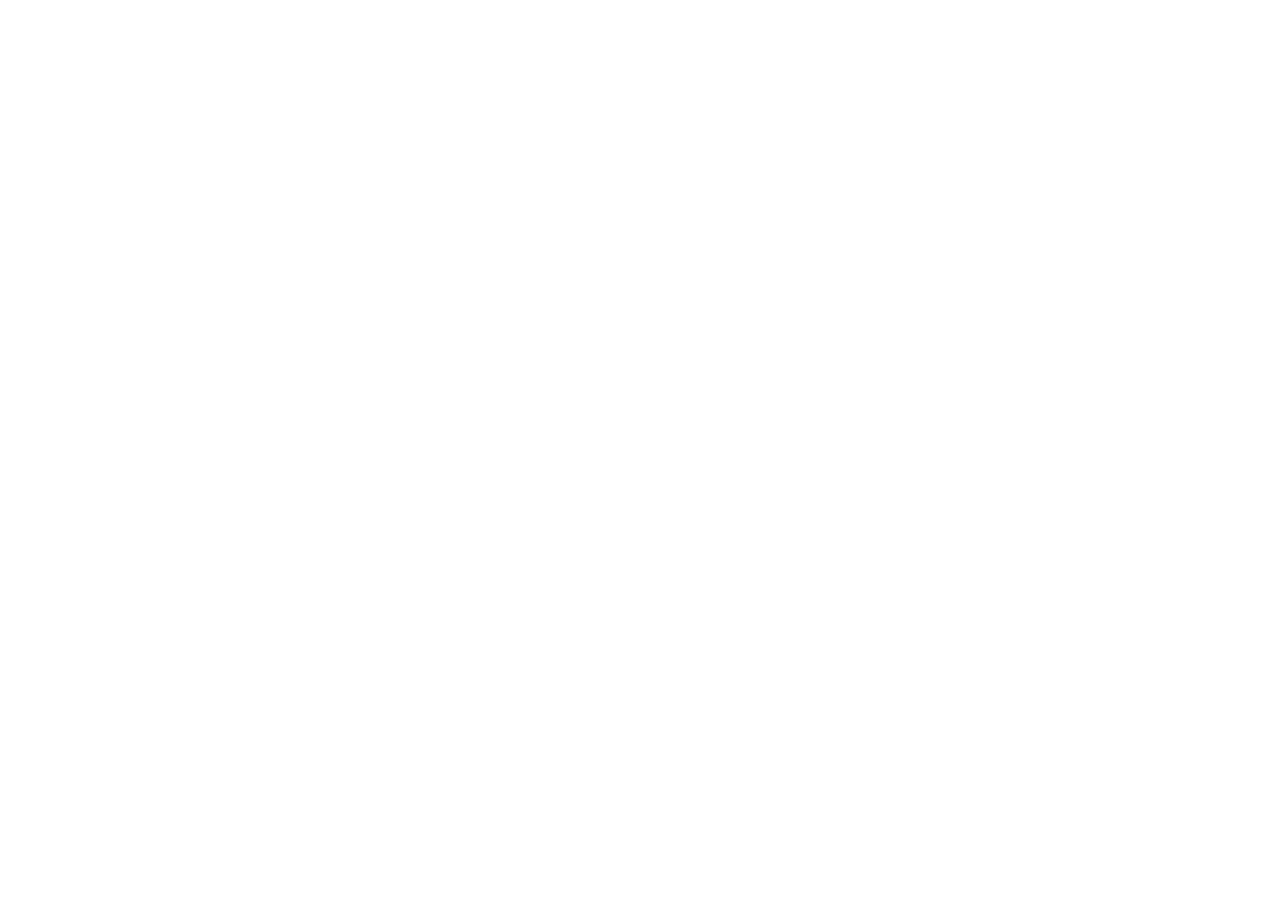
==== index.html @ 535a33b0 "Initial commit (home page)" ====
<!DOCTYPE html>
<html lang="en">

<head>
  <meta charset="UTF-8">
  <meta name="viewport" content="width=device-width, initial-scale=1.0">
  <meta http-equiv="X-UA-Compatible" content="ie=edge">
  <title>FinVentures</title>
  <link rel="stylesheet" href="./style.css">
  <link rel="icon" href="./favicon.ico" type="image/x-icon">
  <link rel="preconnect" href="https://fonts.googleapis.com">
  <link rel="preconnect" href="https://fonts.gstatic.com" crossorigin>

  <script src="https://code.jquery.com/jquery-3.7.1.min.js"
    integrity="sha256-/JqT3SQfawRcv/BIHPThkBvs0OEvtFFmqPF/lYI/Cxo=" crossorigin="anonymous"></script>

</head>

<body>

  <main>

  </main>

</body>

</html>
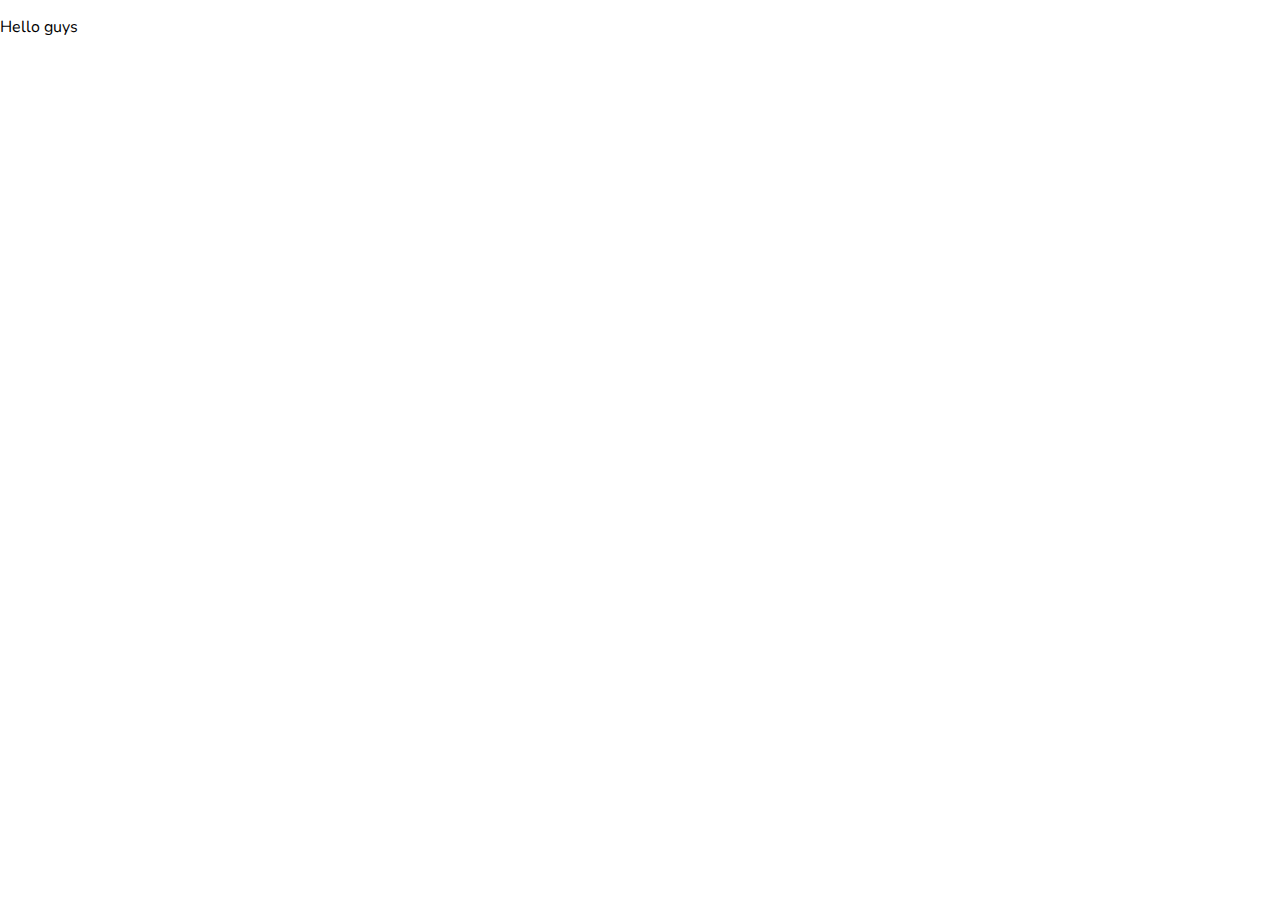
==== commit ba781a4c: "Add some global files" ====
--- a/index.html
+++ b/index.html
@@ -10,6 +10,8 @@
   <link rel="icon" href="./favicon.ico" type="image/x-icon">
   <link rel="preconnect" href="https://fonts.googleapis.com">
   <link rel="preconnect" href="https://fonts.gstatic.com" crossorigin>
+<link href="https://fonts.googleapis.com/css2?family=Nunito:ital,wght@0,200..1000;1,200..1000&display=swap"
+  rel="stylesheet">
 
   <script src="https://code.jquery.com/jquery-3.7.1.min.js"
     integrity="sha256-/JqT3SQfawRcv/BIHPThkBvs0OEvtFFmqPF/lYI/Cxo=" crossorigin="anonymous"></script>
@@ -19,7 +21,7 @@
 <body>
 
   <main>
-
+    <p>Hello guys</p>
   </main>
 
 </body>
--- a/style.css
+++ b/style.css
@@ -0,0 +1,5 @@
+html, body {
+  padding:0;
+  margin:0;
+  font-family: 'Nunito', sans-serif;
+}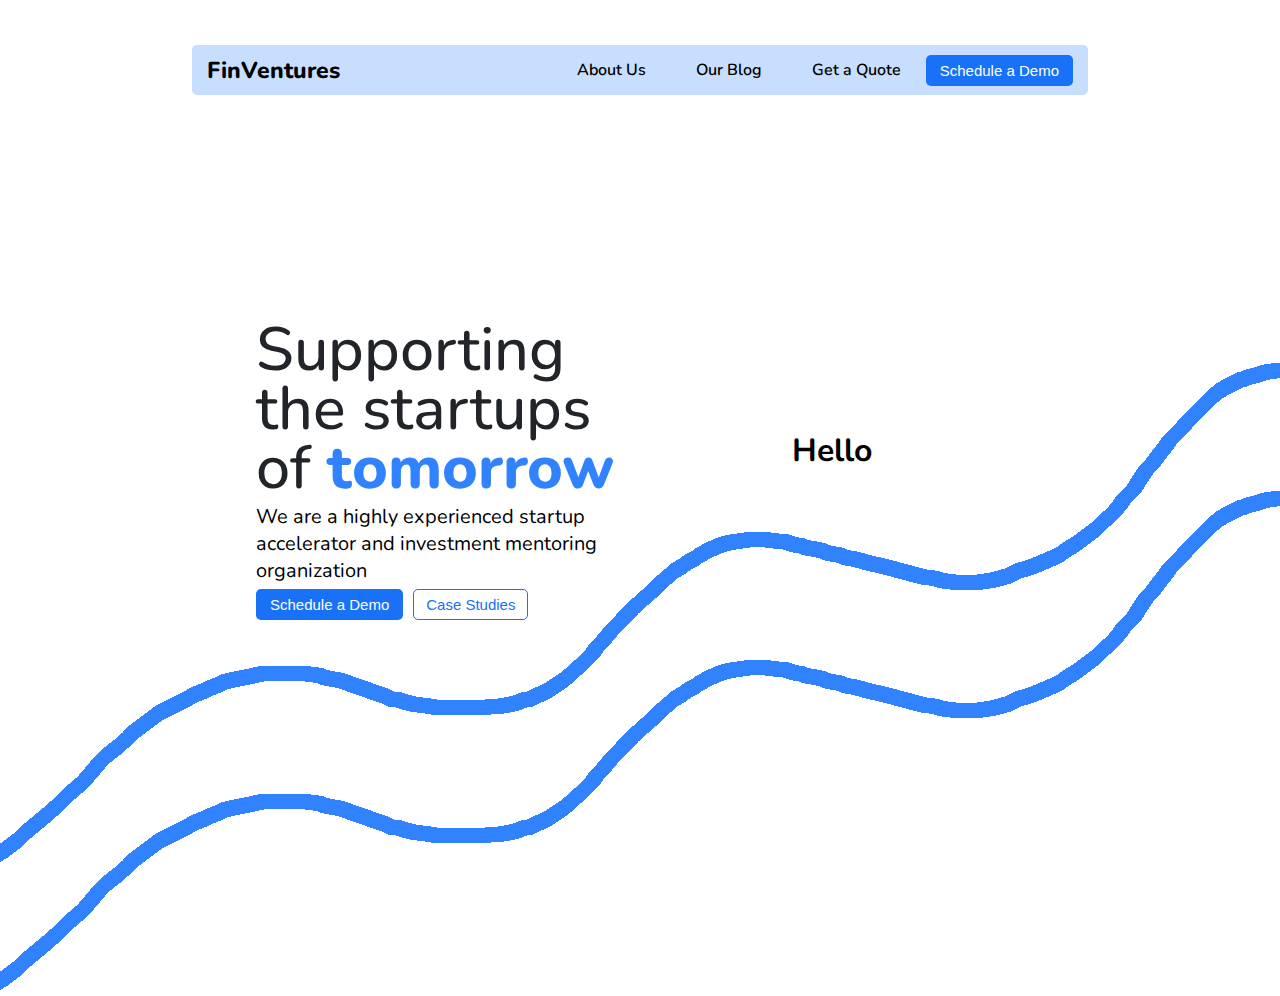
==== commit a4ab5f67: "Add base design for home page with navbar - subject to change" ====
--- a/index.html
+++ b/index.html
@@ -10,8 +10,8 @@
   <link rel="icon" href="./favicon.ico" type="image/x-icon">
   <link rel="preconnect" href="https://fonts.googleapis.com">
   <link rel="preconnect" href="https://fonts.gstatic.com" crossorigin>
-<link href="https://fonts.googleapis.com/css2?family=Nunito:ital,wght@0,200..1000;1,200..1000&display=swap"
-  rel="stylesheet">
+  <link href="https://fonts.googleapis.com/css2?family=Nunito:ital,wght@0,200..1000;1,200..1000&display=swap"
+    rel="stylesheet">
 
   <script src="https://code.jquery.com/jquery-3.7.1.min.js"
     integrity="sha256-/JqT3SQfawRcv/BIHPThkBvs0OEvtFFmqPF/lYI/Cxo=" crossorigin="anonymous"></script>
@@ -19,9 +19,39 @@
 </head>
 
 <body>
+  <div id="bglayer">
+    <img src="./assets/finventureshead.png" style="margin-top:30vh">
+  </div>
+  <div id="navbar">
+    <h1>FinVentures</h1>
+    <div id="navlinks">
+      <p>About Us</p>
+      <p>Our Blog</p>
+      <p>Get a Quote</p>
+      <button class="primary" style="font-size: 15px;margin-left:0px;">
+        Schedule a Demo
+      </button>
+    </div>
+  </div>
+  <main>
+    <div class="container homem">
+      <div class="container hometl">
+        <h1>Supporting the startups of <span style="color:#3082ff;font-weight:800">tomorrow</span></h1>
+        <p>We are a highly experienced startup accelerator and investment mentoring organization</p>
+        <div class="container" style="justify-content: flex-start;width:100%;" id="mainheadbrow">
+          <button class="primary" style="font-size: 15px;margin-left:0px;">
+            Schedule a Demo
+          </button>
+          <button class="secondary" style="font-size: 15px;margin-left:0px;">
+            Case Studies
+          </button>
+        </div>
+      </div>
+      <div class="container hometr">
+        <h1>Hello</h1>
+      </div>
+    </div>
 
-  <main>
-    <p>Hello guys</p>
   </main>
 
 </body>
--- a/style.css
+++ b/style.css
@@ -1,5 +1,124 @@
-html, body {
-  padding:0;
-  margin:0;
+html,
+body {
+  padding: 0;
+  margin: 0;
   font-family: 'Nunito', sans-serif;
+  overflow: auto;
+}
+
+main {
+  width: 100%;
+  height: 200vh;
+  display: unset
+}
+
+.hometl {
+  width: 30%;
+  flex-direction: column;
+
+}
+
+#mainheadbrow button {
+  margin-left: 10px;
+  margin-right: 10px;
+}
+
+.hometl h1 {
+  font-size: 61px;
+  color: #212529;
+  text-wrap: pretty;
+  line-height: 59px;
+  font-weight: 500;
+  margin-bottom: 5px;
+}
+
+.primary {
+  background-color: #1871f7;
+  padding: 7px 14px;
+  color: white;
+  font-weight: 500;
+  outline: none;
+  border: none;
+  border-radius: 5px;
+}
+
+.secondary {
+  background-color: white;
+  padding: 6px 12px;
+  color: #1871f7;
+  font-weight: 500;
+  outline: none;
+  border: solid 1.5px #1871f7;
+  border-radius: 5px;
+}
+
+.hometl p {
+  font-size: 20px;
+  margin-top: 0;
+  margin-bottom: 5px;
+}
+
+.homem {
+  height: 100vh;
+  width: 100%;
+}
+
+.hometr {
+  width: 30%;
+}
+
+.container {
+  display: flex;
+  align-items: center;
+  justify-content: center;
+}
+
+#bglayer {
+  position: absolute;
+  top: 0;
+  left: 0;
+  width: 100%;
+  margin: 0;
+  padding: 0;
+}
+
+#bglayer img {
+  width: 100%;
+  object-fit: cover;
+}
+
+#navbar {
+  position: fixed;
+  top: 0;
+  left: 50%;
+  transform: translateX(-50%);
+  margin-top: 5vh;
+  height: 50px;
+  display: flex;
+  align-items: center;
+  flex-direction: row;
+  width: 70%;
+  background-color: #c8deff;
+  border-radius: 5px;
+}
+#navlinks {
+  margin-left:auto;
+  margin-right:15px;
+  display: flex;
+  align-items: center;
+  flex-direction: row;
+
+}
+#navlinks p {
+  margin-left:25px;
+  margin-right:25px;
+  font-weight:600;
+}
+#navbar h1 {
+  margin-top:0;
+  color:black;
+  font-size: 23px;
+  font-weight: 800;
+  margin-left:15px;
+  margin-bottom:0;
 }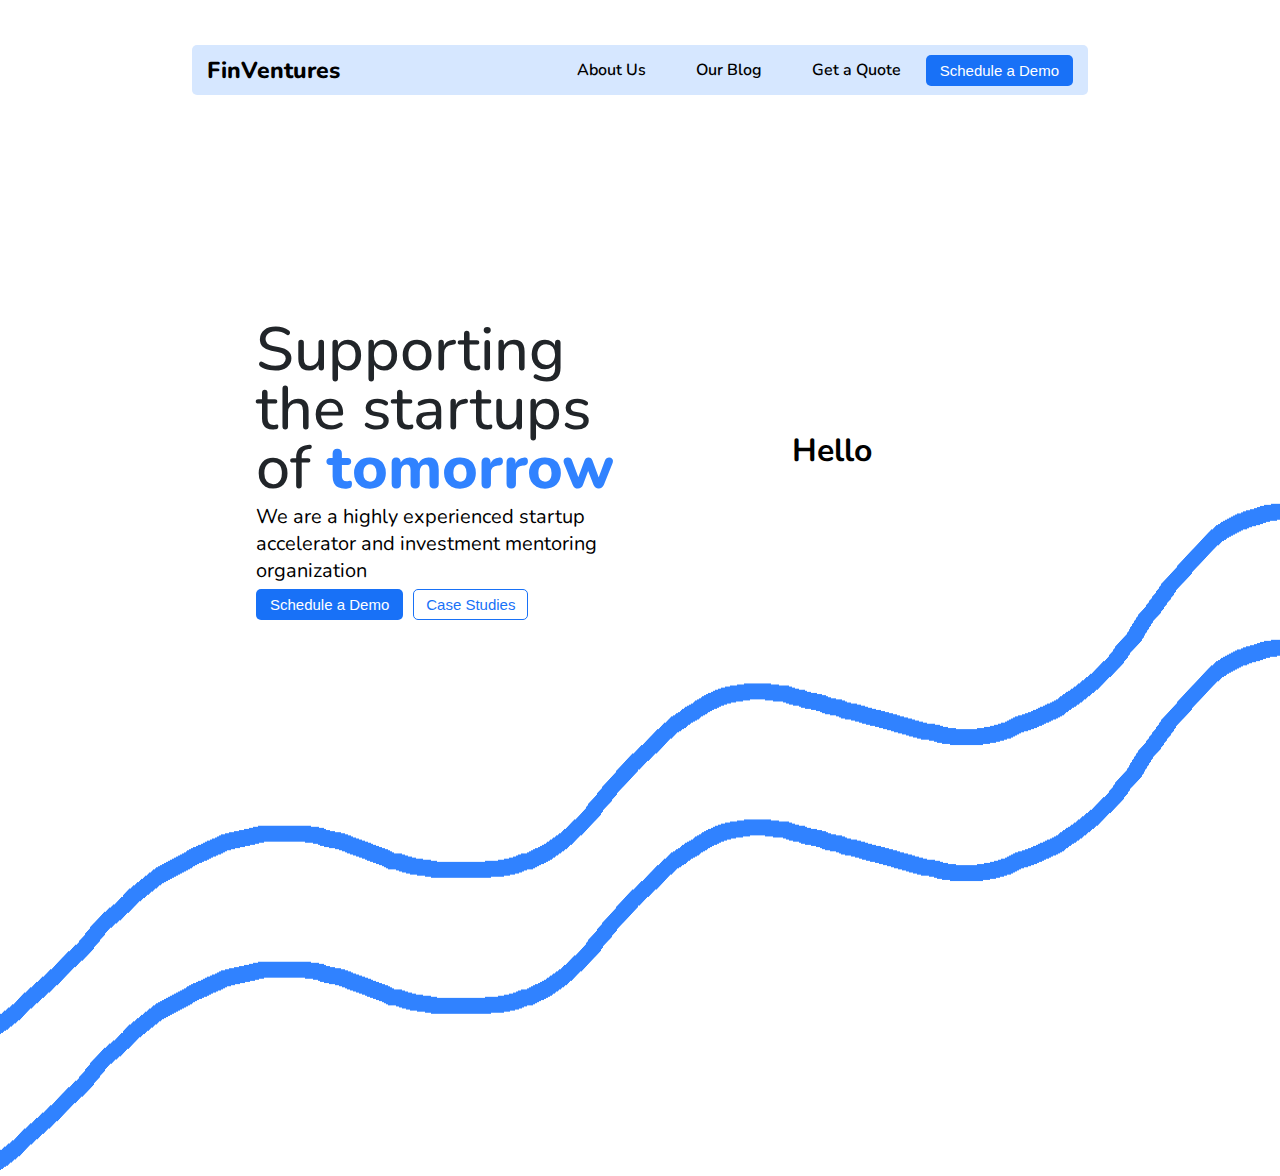
==== commit 7da1de5e: "Slightly shift image (it's a bit big)" ====
--- a/index.html
+++ b/index.html
@@ -20,7 +20,7 @@
 
 <body>
   <div id="bglayer">
-    <img src="./assets/finventureshead.png" style="margin-top:30vh">
+    <img src="./assets/finventureshead.png" style="margin-top:45vh;height:85vh;object-fit:fill">
   </div>
   <div id="navbar">
     <h1>FinVentures</h1>
@@ -56,4 +56,4 @@
 
 </body>
 
-</html>+</html>
--- a/style.css
+++ b/style.css
@@ -7,9 +7,11 @@
 }
 
 main {
+  position:relative;
   width: 100%;
   height: 200vh;
-  display: unset
+  display: unset;
+  z-index:523;
 }
 
 .hometl {
@@ -40,6 +42,10 @@
   outline: none;
   border: none;
   border-radius: 5px;
+  transition-duration: 0.15s
+}
+.primary:hover {
+  background-color:#5297ff;
 }
 
 .secondary {
@@ -50,6 +56,10 @@
   outline: none;
   border: solid 1.5px #1871f7;
   border-radius: 5px;
+  transition-duration:0.15s;
+}
+.secondary:hover {
+  background-color:#e8f1ff;
 }
 
 .hometl p {
@@ -80,15 +90,19 @@
   width: 100%;
   margin: 0;
   padding: 0;
+  z-index:1;
 }
 
 #bglayer img {
   width: 100%;
   object-fit: cover;
+  z-index:4;
+  pointer-events: none;
+
 }
 
 #navbar {
-  position: fixed;
+  position: absolute;
   top: 0;
   left: 50%;
   transform: translateX(-50%);
@@ -98,8 +112,9 @@
   align-items: center;
   flex-direction: row;
   width: 70%;
-  background-color: #c8deff;
+  background-color: #d6e7ff;
   border-radius: 5px;
+  z-index:828;
 }
 #navlinks {
   margin-left:auto;
@@ -121,4 +136,4 @@
   font-weight: 800;
   margin-left:15px;
   margin-bottom:0;
-}+}
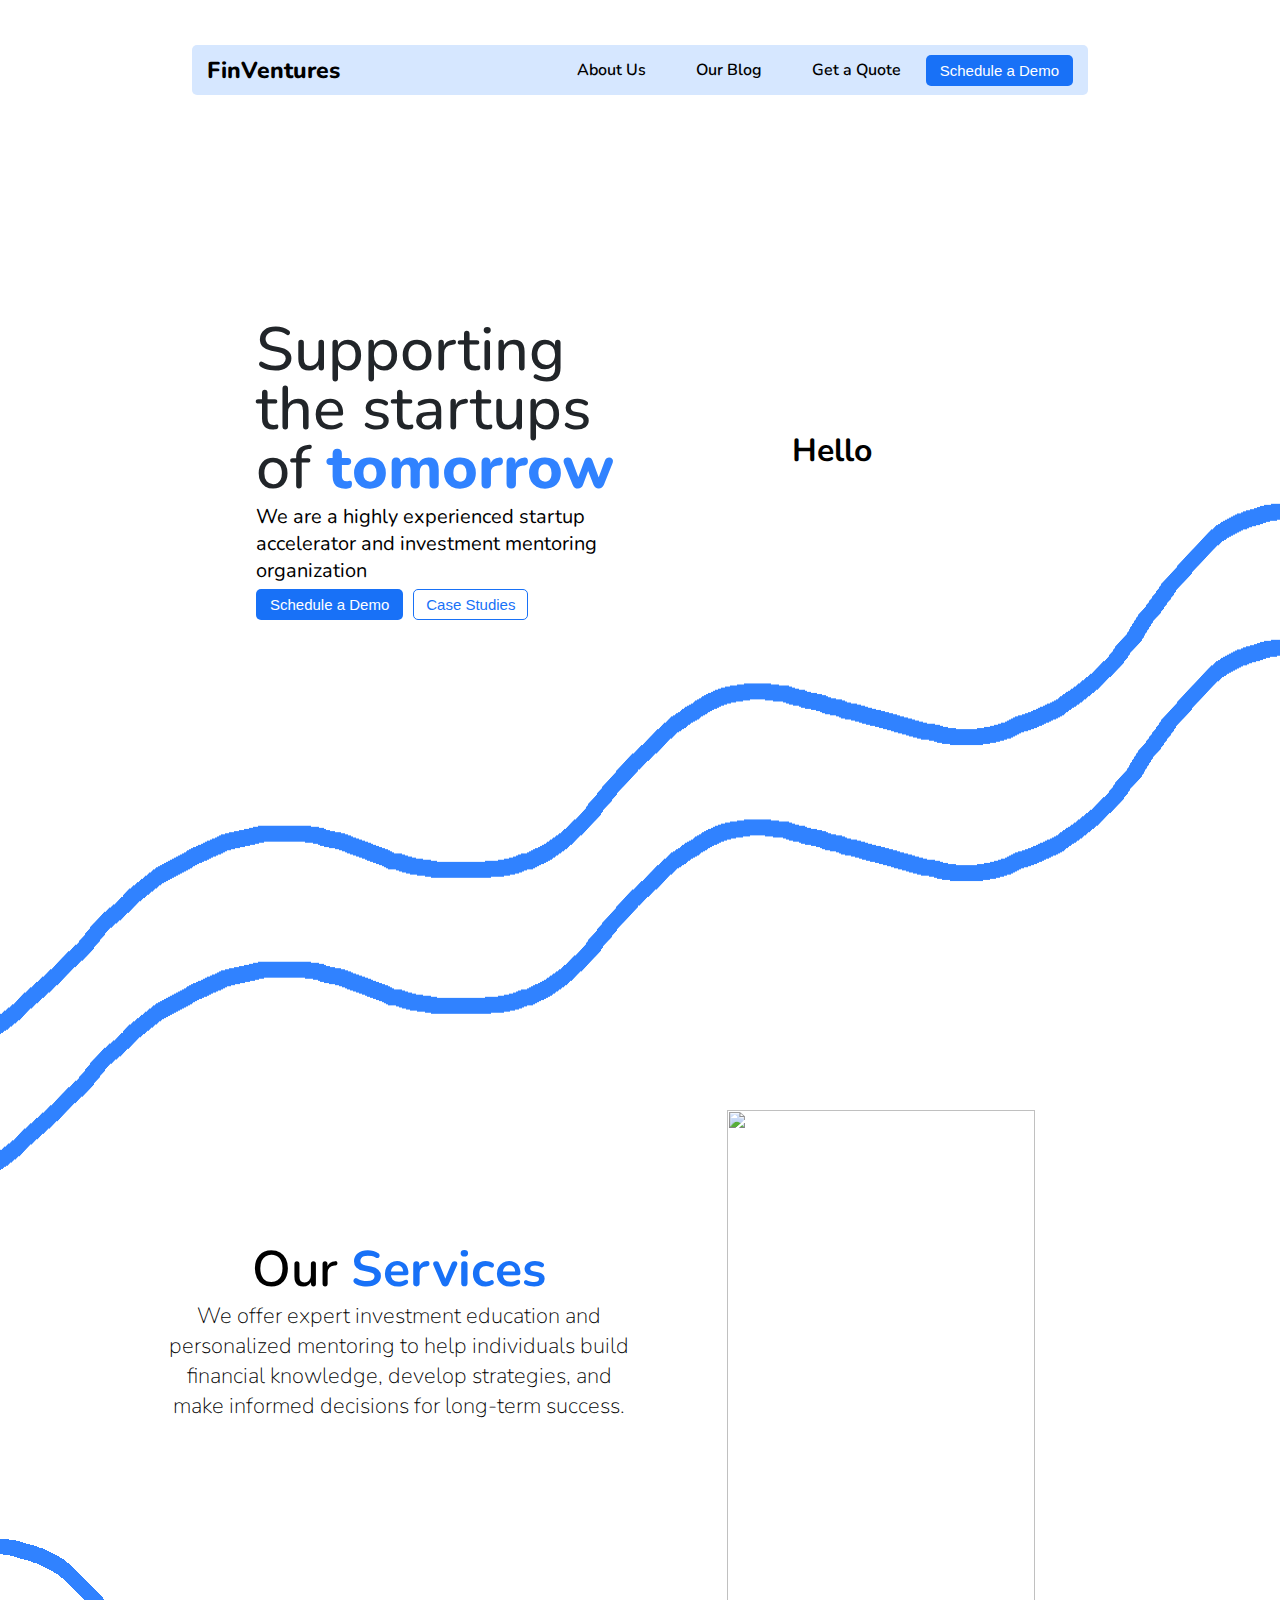
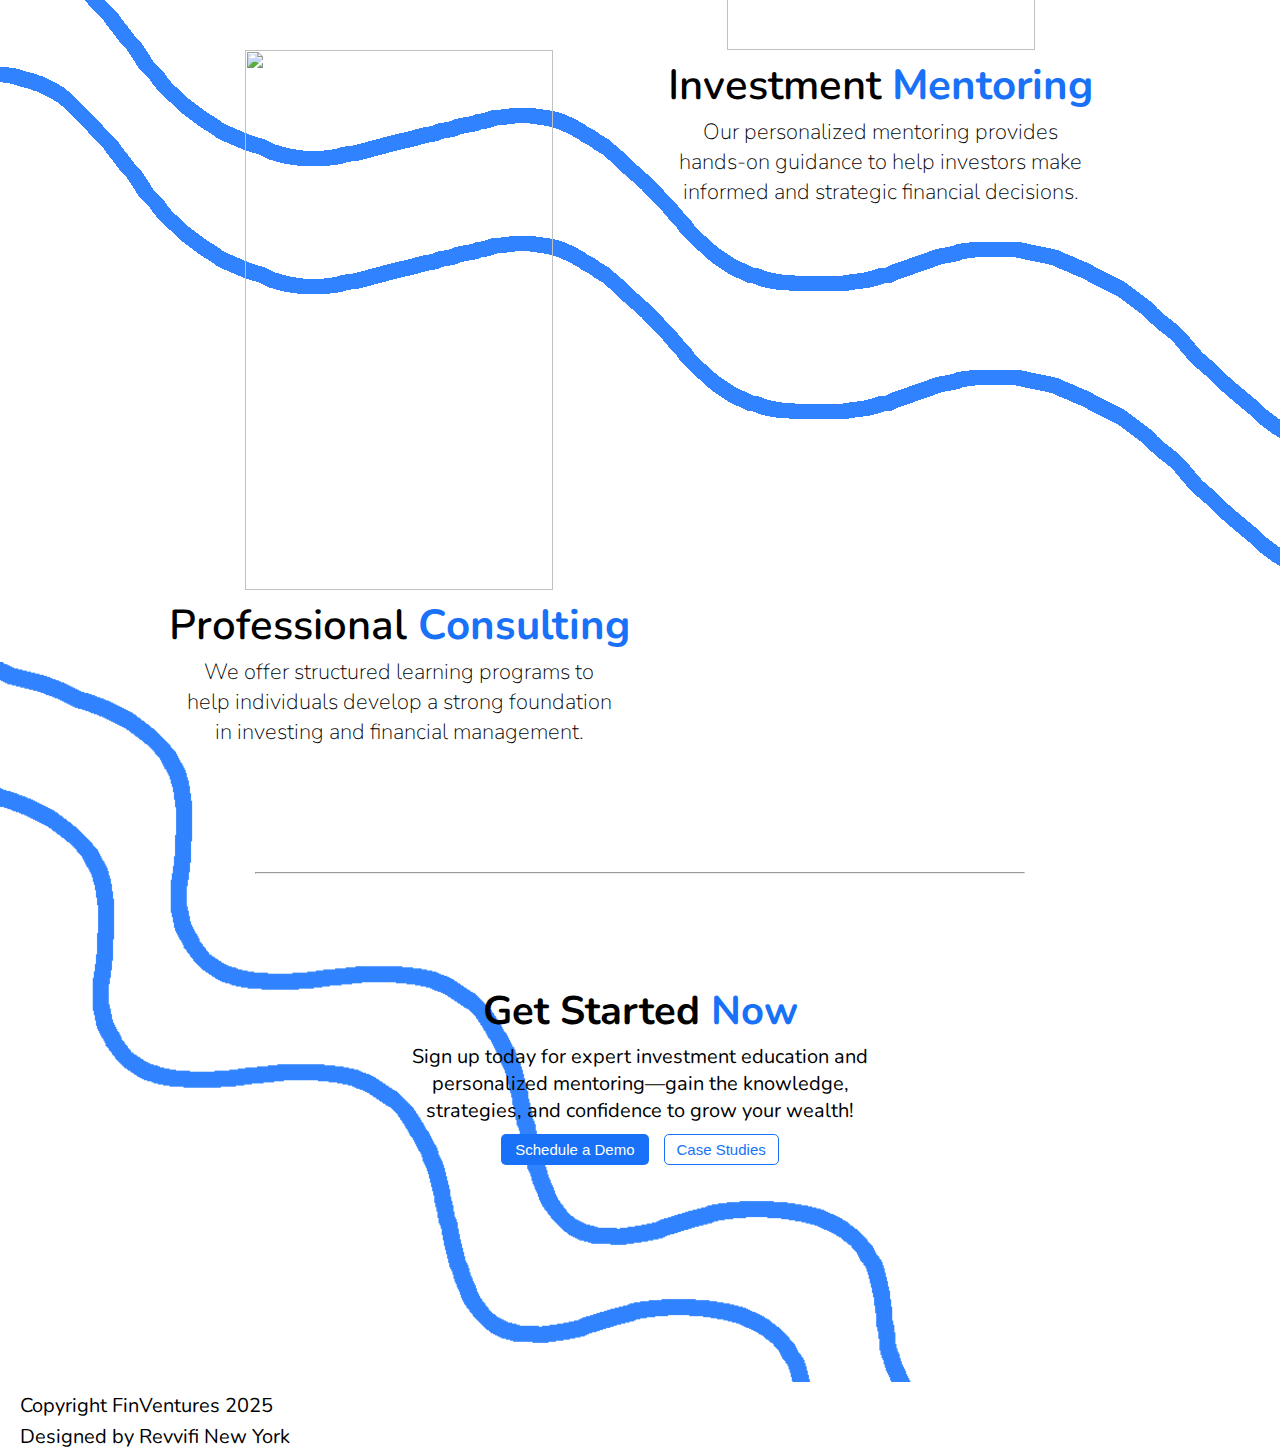
==== commit 4f829d37: "Finish home page? Subject to a LOT of changes" ====
--- a/index.html
+++ b/index.html
@@ -21,6 +21,9 @@
 <body>
   <div id="bglayer">
     <img src="./assets/finventureshead.png" style="margin-top:45vh;height:85vh;object-fit:fill">
+    <img src="./assets/finventureshead.png" id="fl" style="margin-top:30vh;object-fit:fill">
+    <img src="./assets/home3.png" style="margin-top:10vh;height:80vh;object-fit:fill">
+
   </div>
   <div id="navbar">
     <h1>FinVentures</h1>
@@ -51,9 +54,58 @@
         <h1>Hello</h1>
       </div>
     </div>
+    <div class="container homeinfoc">
+      <div class="container homeinfo">
+        <div class="container inforow">
+          <div class="infol">
+
+            <div id="servicesabout">
+              <h1>Our <span>Services</span></h1>
+              <p>We offer expert investment education and personalized mentoring to help individuals build financial
+                knowledge, develop
+                strategies, and make informed decisions for long-term success.</p>
+
+            </div>
+            <img
+              src="https://media.istockphoto.com/id/1445807259/photo/business-people-doing-calculations-analyze-the-work-at-the-meeting.jpg?s=612x612&w=0&k=20&c=I1iGLJ15sDfGI13KpPV_Vmpyu9fRYcfdY7187E2gRhc=" />
+            <h1>Professional <span>Consulting</span></h1>
+            <p>We offer structured learning programs to help individuals develop a strong foundation in investing and
+              financial
+              management.</p>
+          </div>
+          <div class="infol">
+            <img
+              src="https://elomentorat.com/wp-content/uploads/2021/05/christina-wocintechchat-com-LQ1t-8Ms5PY-unsplash-scaled.jpg" />
+            <h1>Investment <span>Mentoring</span></h1>
+            <p>Our personalized mentoring provides hands-on guidance to help investors make informed and strategic
+              financial
+              decisions.</p>
+          </div>
+        </div>
+      </div>
+    </div>
+    <hr style="width:60%;">
+    <div class="container homebot">
+      <h1>Get Started <span>Now</span></h1>
+      <p>Sign up today for expert investment education and personalized mentoring—gain the knowledge, strategies, and confidence
+      to grow your wealth!</p>
+      <div class="container" style="width:100%;">
+        <button class="primary" style="font-size: 15px;margin-left:0px;">
+          Schedule a Demo
+        </button>
+        <button class="secondary" style="font-size: 15px;margin-left:15px;">
+          Case Studies
+        </button>
+      </div>
+    </div>
+    <div class="footer">
+      <p>Copyright FinVentures 2025</p>
+      <p>Designed by Revvifi New York</p>
+
+    </div>
 
   </main>
 
 </body>
 
-</html>
+</html>--- a/style.css
+++ b/style.css
@@ -7,11 +7,11 @@
 }
 
 main {
-  position:relative;
+  position: relative;
   width: 100%;
   height: 200vh;
   display: unset;
-  z-index:523;
+  z-index: 523;
 }
 
 .hometl {
@@ -44,8 +44,9 @@
   border-radius: 5px;
   transition-duration: 0.15s
 }
+
 .primary:hover {
-  background-color:#5297ff;
+  background-color: #5297ff;
 }
 
 .secondary {
@@ -56,10 +57,11 @@
   outline: none;
   border: solid 1.5px #1871f7;
   border-radius: 5px;
-  transition-duration:0.15s;
-}
+  transition-duration: 0.15s;
+}
+
 .secondary:hover {
-  background-color:#e8f1ff;
+  background-color: #e8f1ff;
 }
 
 .hometl p {
@@ -68,13 +70,133 @@
   margin-bottom: 5px;
 }
 
+.homeinfo {
+  width: 80%;
+  margin-top: 20vh;
+  background-color: transparent;
+  padding: 30px;
+  border-radius: 50px;
+  align-items: flex-start;
+}
+
 .homem {
   height: 100vh;
   width: 100%;
 }
 
+.homeinfoc {
+  height: auto;
+  width: 100%;
+  margin-bottom: 10vh;
+}
+.footer {
+  width:100%;
+  display:flex;
+  margin-top:25vh;
+  flex-direction: column;
+  justify-content: center;
+  align-items: flex-start;
+}
+.footer p {
+  font-size:20px;
+  margin-bottom:2px;
+  margin-top:2px;
+  margin-left:20px;
+}
+.homebot {
+  margin-top: 10vh;
+  flex-direction: column;
+  margin-bottom: 10vh;
+}
+
+.homebot h1 {
+  font-size: 40px;
+  line-height: 40px;
+  margin-bottom: 2px;
+}
+
+.homebot p {
+  font-size: 20px;
+  width: 50%;
+  text-wrap: balance;
+  margin-top: 10px;
+  margin-bottom: 10px;
+  text-align: center;
+}
+
+.homebot h1 span {
+  color: #1871f7;
+
+}
+
+#fl {
+  transform: scaleX(-1);
+}
+
+#servicesabout {
+  display: flex;
+  margin-bottom: 10vh;
+  flex-direction: column;
+  align-items: center;
+  height: 50vh;
+  justify-content: center;
+}
+#servicesabout h1 {
+  font-size:50px;
+}
+#servicesabout h1 span {
+  color: #1871f7;
+}
+
 .hometr {
   width: 30%;
+}
+
+.inforow {
+  flex-direction: row;
+  width: 100%;
+  align-items: flex-start !important;
+  justify-content: center;
+
+}
+
+.infol h1,
+.infol p {
+  margin-top: 5px;
+  margin-bottom: 5px;
+}
+
+.infol h1 {
+  line-height: 42px;
+  font-size: 42px;
+  font-weight: 600;
+}
+
+.infol h1 span {
+  color: #1871f7;
+  font-weight: 700;
+}
+
+.infol img {
+  height: 60vh;
+  width: 80%;
+  margin-bottom: 10px;
+  object-fit: cover;
+}
+
+.infol p {
+  font-size: 22px;
+  font-weight: 200;
+}
+
+.infol {
+  display: flex;
+  width: 47%;
+  flex-direction: column;
+  align-items: center;
+  justify-content: center;
+  text-align: center;
+  text-wrap: balance;
 }
 
 .container {
@@ -90,13 +212,13 @@
   width: 100%;
   margin: 0;
   padding: 0;
-  z-index:1;
+  z-index: 1;
 }
 
 #bglayer img {
   width: 100%;
   object-fit: cover;
-  z-index:4;
+  z-index: 4;
   pointer-events: none;
 
 }
@@ -114,26 +236,29 @@
   width: 70%;
   background-color: #d6e7ff;
   border-radius: 5px;
-  z-index:828;
-}
+  z-index: 828;
+}
+
 #navlinks {
-  margin-left:auto;
-  margin-right:15px;
+  margin-left: auto;
+  margin-right: 15px;
   display: flex;
   align-items: center;
   flex-direction: row;
 
 }
+
 #navlinks p {
-  margin-left:25px;
-  margin-right:25px;
-  font-weight:600;
-}
+  margin-left: 25px;
+  margin-right: 25px;
+  font-weight: 600;
+}
+
 #navbar h1 {
-  margin-top:0;
-  color:black;
+  margin-top: 0;
+  color: black;
   font-size: 23px;
   font-weight: 800;
-  margin-left:15px;
-  margin-bottom:0;
-}
+  margin-left: 15px;
+  margin-bottom: 0;
+}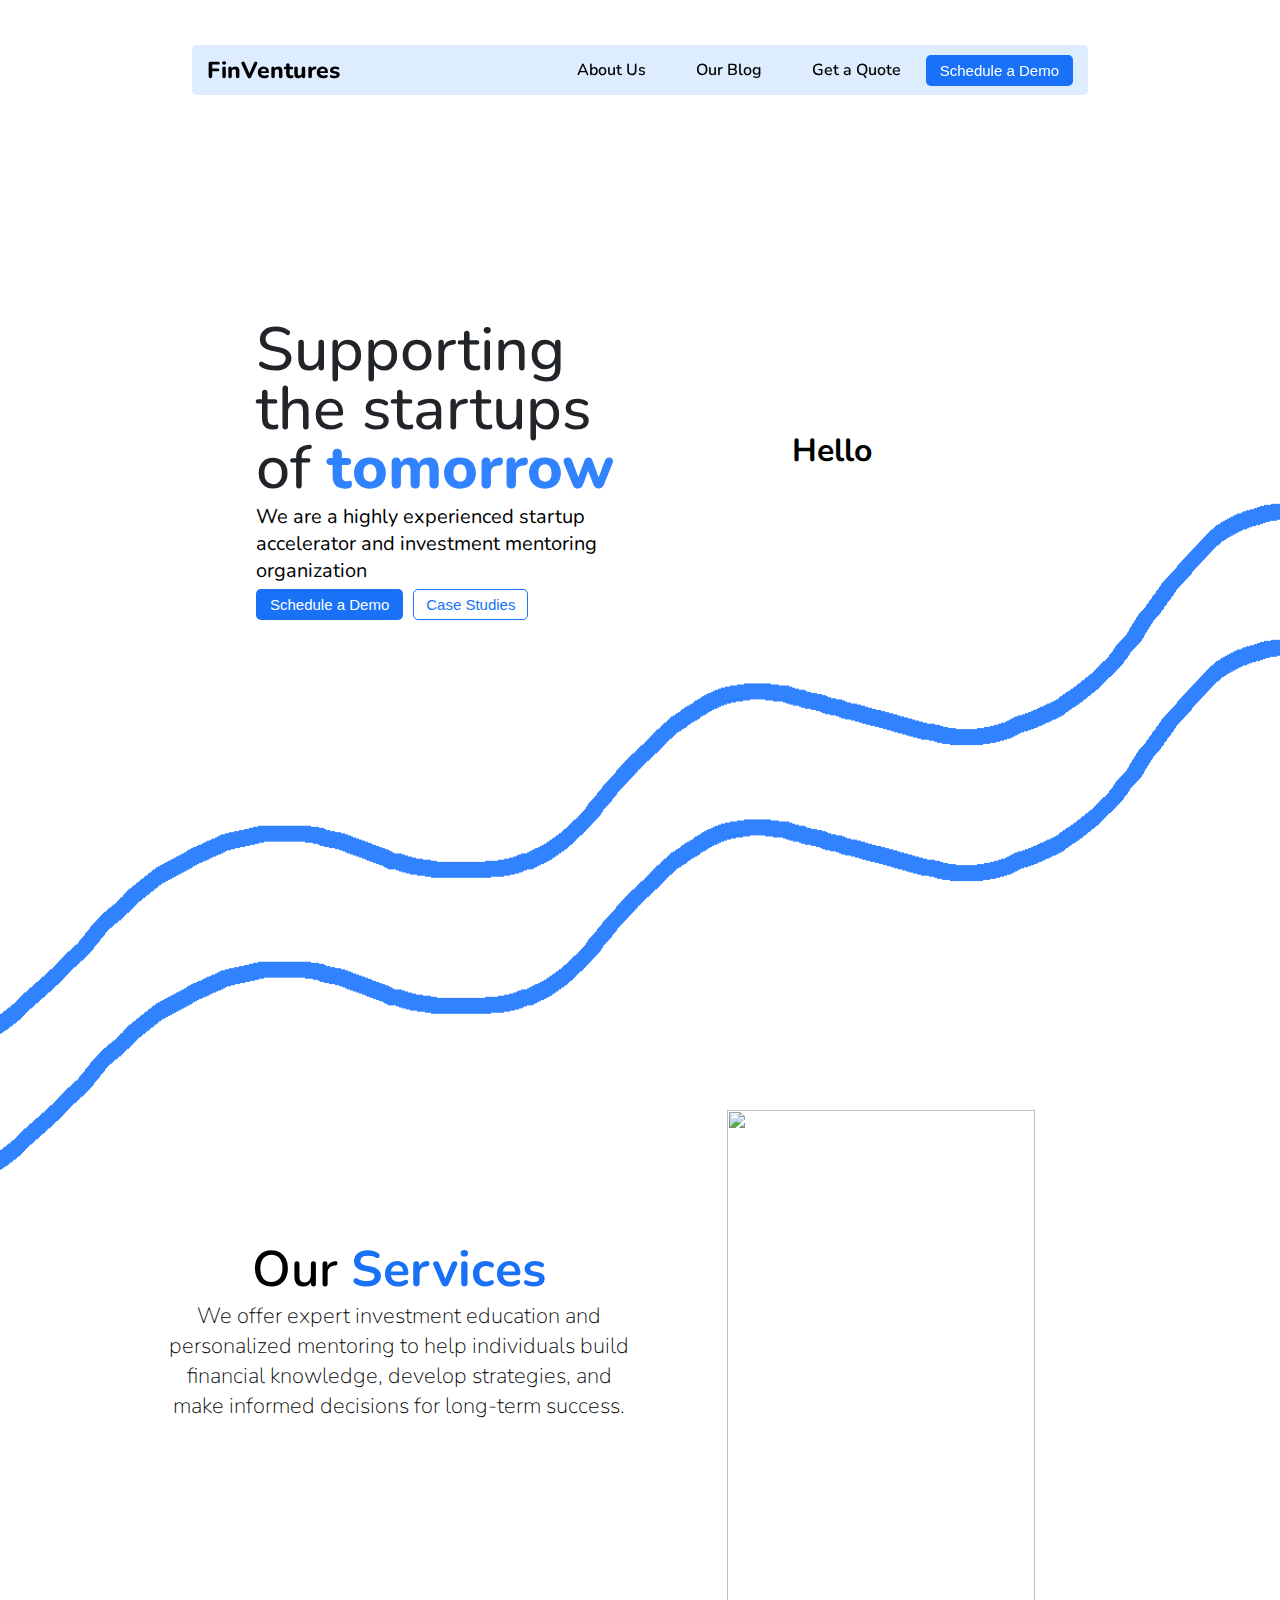
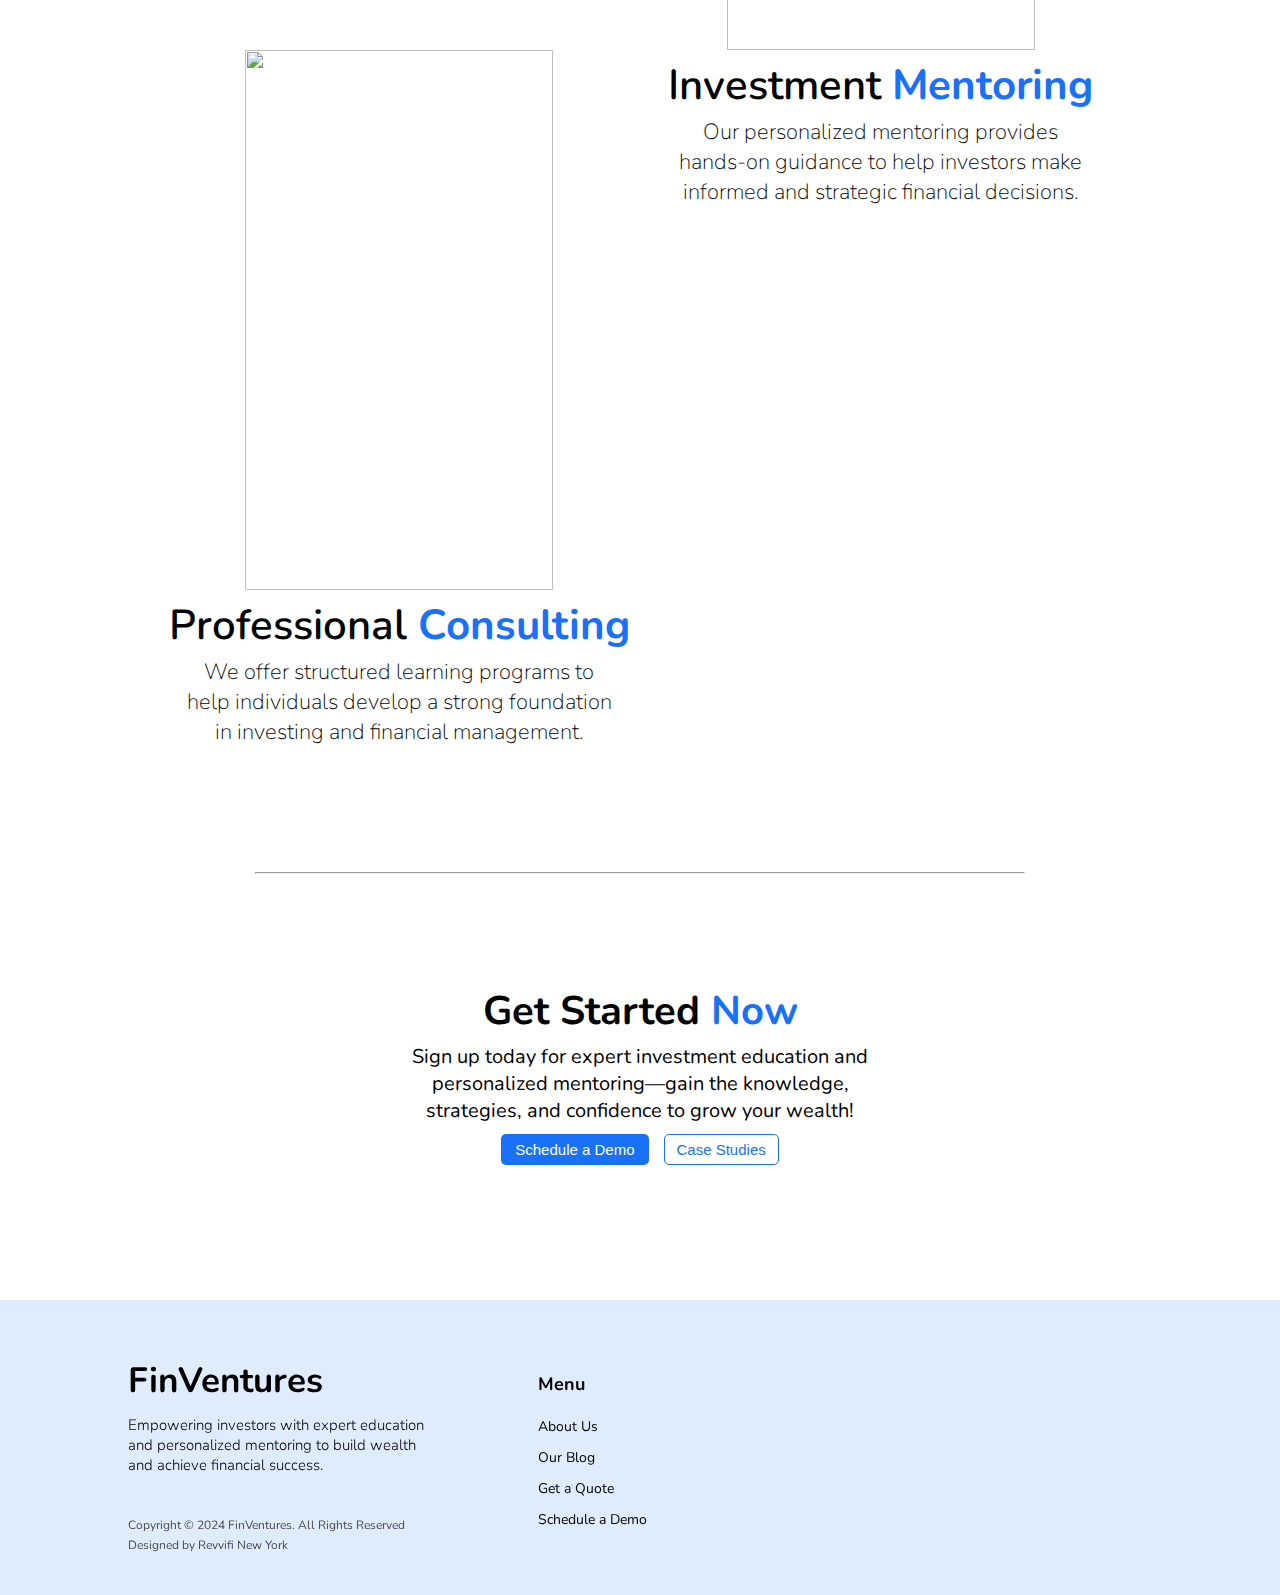
==== commit 71602a4d: "Finish home page!" ====
--- a/index.html
+++ b/index.html
@@ -20,10 +20,8 @@
 
 <body>
   <div id="bglayer">
-    <img src="./assets/finventureshead.png" style="margin-top:45vh;height:85vh;object-fit:fill">
-    <img src="./assets/finventureshead.png" id="fl" style="margin-top:30vh;object-fit:fill">
-    <img src="./assets/home3.png" style="margin-top:10vh;height:80vh;object-fit:fill">
-
+    <img src="./assets/finventureshead.png"
+      style="margin-top:45vh;height:85vh;width:1000px;min-width:100%;overflow:hidden;object-fit:fill">
   </div>
   <div id="navbar">
     <h1>FinVentures</h1>
@@ -87,8 +85,9 @@
     <hr style="width:60%;">
     <div class="container homebot">
       <h1>Get Started <span>Now</span></h1>
-      <p>Sign up today for expert investment education and personalized mentoring—gain the knowledge, strategies, and confidence
-      to grow your wealth!</p>
+      <p>Sign up today for expert investment education and personalized mentoring—gain the knowledge, strategies, and
+        confidence
+        to grow your wealth!</p>
       <div class="container" style="width:100%;">
         <button class="primary" style="font-size: 15px;margin-left:0px;">
           Schedule a Demo
@@ -99,8 +98,24 @@
       </div>
     </div>
     <div class="footer">
-      <p>Copyright FinVentures 2025</p>
-      <p>Designed by Revvifi New York</p>
+      <div class="ffull">
+        <div class="fc1">
+          <h1>FinVentures</h1>
+          <h2>Empowering investors with expert education and personalized mentoring to build wealth and achieve
+            financial success.</h2>
+          <p>Copyright © 2024 FinVentures. All Rights Reserved</p>
+          <p>Designed by Revvifi New York</p>
+        </div>
+        <div class="fc2">
+          <h2>Menu</h2>
+          <p>About Us</p>
+          <p>Our Blog</p>
+          <p>Get a Quote</p>
+          <p>Schedule a Demo</p>
+        </div>
+      </div>
+
+
 
     </div>
 
--- a/style.css
+++ b/style.css
@@ -89,19 +89,65 @@
   width: 100%;
   margin-bottom: 10vh;
 }
+.ffull {
+  width:80%;
+  display:flex;
+  flex-direction: row;
+  justify-content: flex-start;
+  align-items: flex-start;
+
+}
 .footer {
   width:100%;
+  background-color: #d6e7ffc8;
+  backdrop-filter: blur(10px);
   display:flex;
-  margin-top:25vh;
-  flex-direction: column;
-  justify-content: center;
-  align-items: flex-start;
-}
-.footer p {
-  font-size:20px;
+  margin-top:15vh;
+  padding-top:40px;
+  padding-bottom:40px;
+  flex-direction: row;
+  justify-content: center;
+  align-items: center;
+}
+.fc1 h1 {
+  margin-bottom:2px;
+  line-height: 35px;
+  font-size: 35px;
+  
+}
+.fc1 p {
+  font-size:12px;
   margin-bottom:2px;
   margin-top:2px;
-  margin-left:20px;
+  color:rgb(73, 73, 73);
+}
+.fc1 h2 {
+  margin-top:15px;
+  margin-bottom:40px;
+  font-size: 15px;
+  font-weight: 300;
+}
+.fc1 {
+  display:flex;
+  width:30%;
+  margin-right:10%;
+  flex-direction: column;
+}
+.fc2 {
+  display: flex;
+  margin-top:30px;
+  width: 20%;
+  flex-direction: column;
+}
+.fc2 h2 {
+  font-size:18px;
+  margin-bottom:15px;
+  margin-top:2px;
+}
+.fc2 p {
+  font-size:14px;
+  margin-bottom:6px;
+  margin-top:6px;
 }
 .homebot {
   margin-top: 10vh;
@@ -224,7 +270,7 @@
 }
 
 #navbar {
-  position: absolute;
+  position: fixed;
   top: 0;
   left: 50%;
   transform: translateX(-50%);
@@ -234,8 +280,9 @@
   align-items: center;
   flex-direction: row;
   width: 70%;
-  background-color: #d6e7ff;
+  background-color: #d6e7ffce;
   border-radius: 5px;
+  backdrop-filter: blur(10px);
   z-index: 828;
 }
 
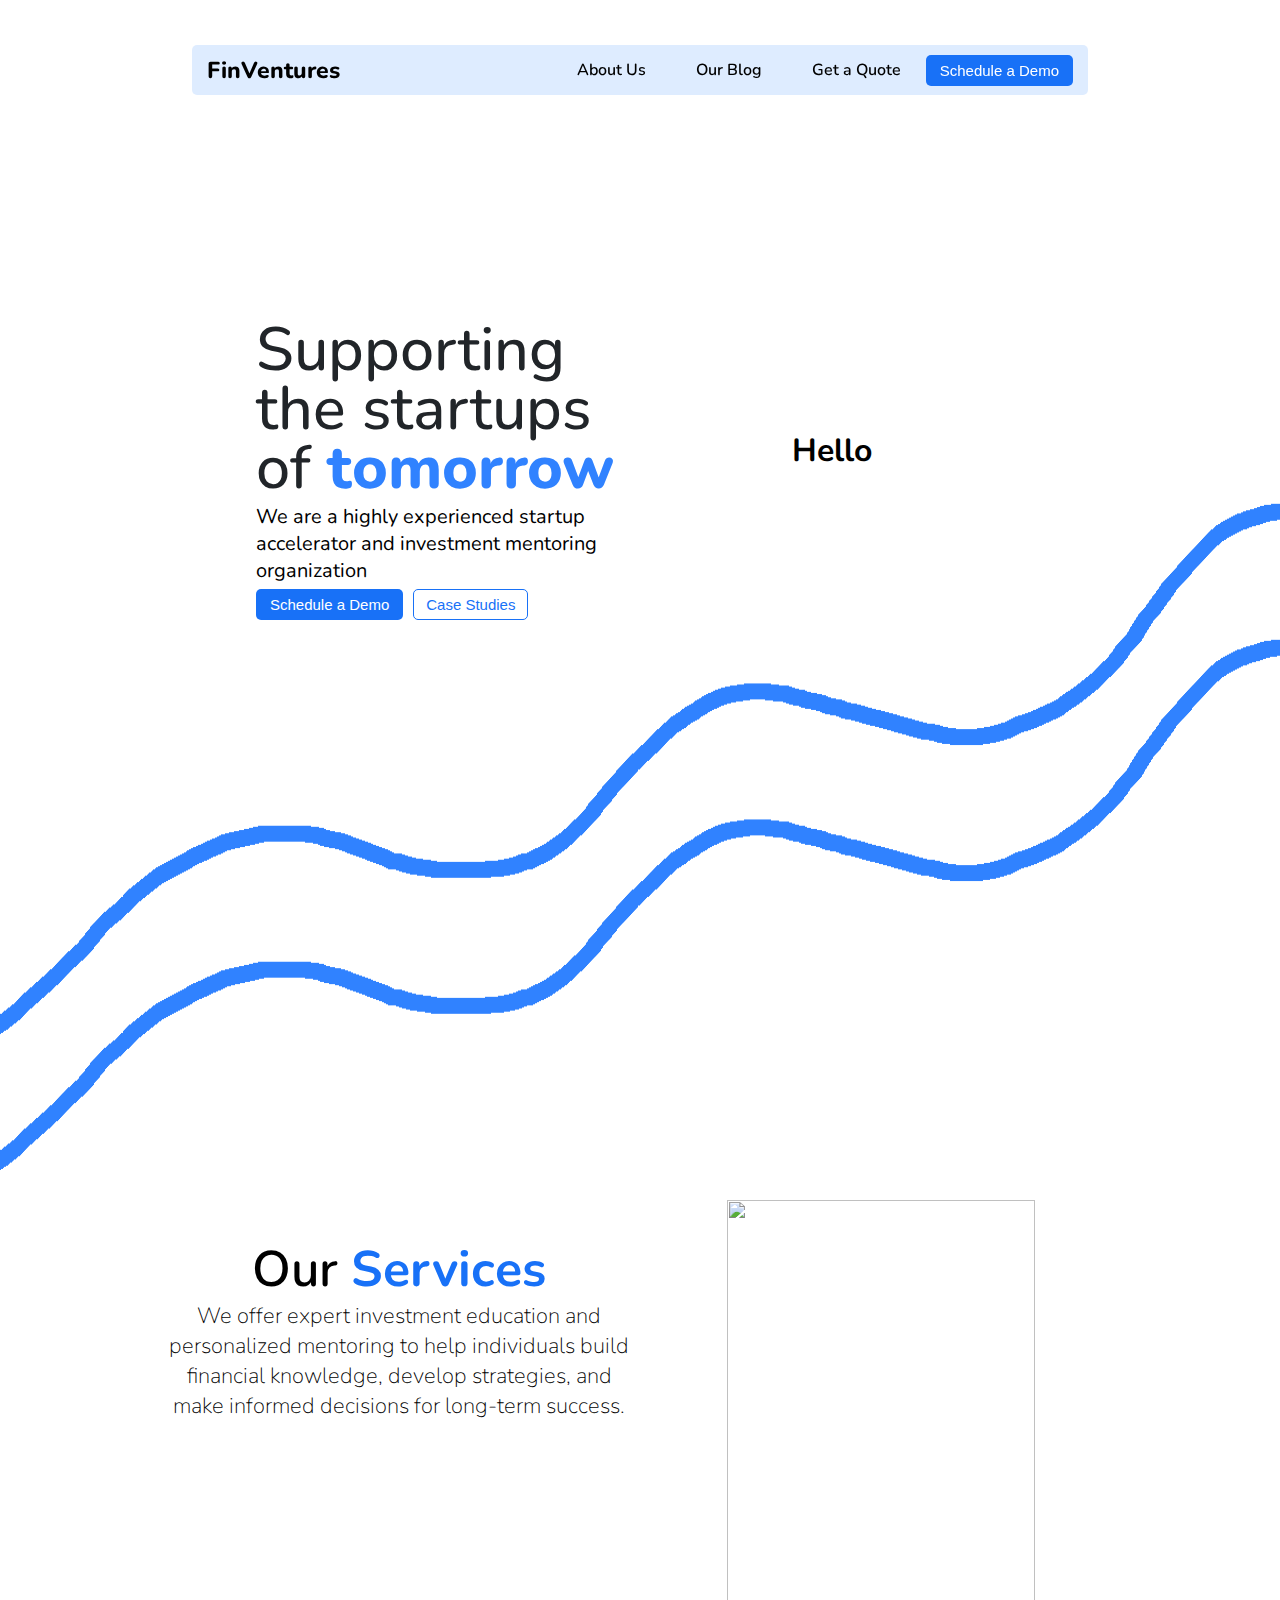
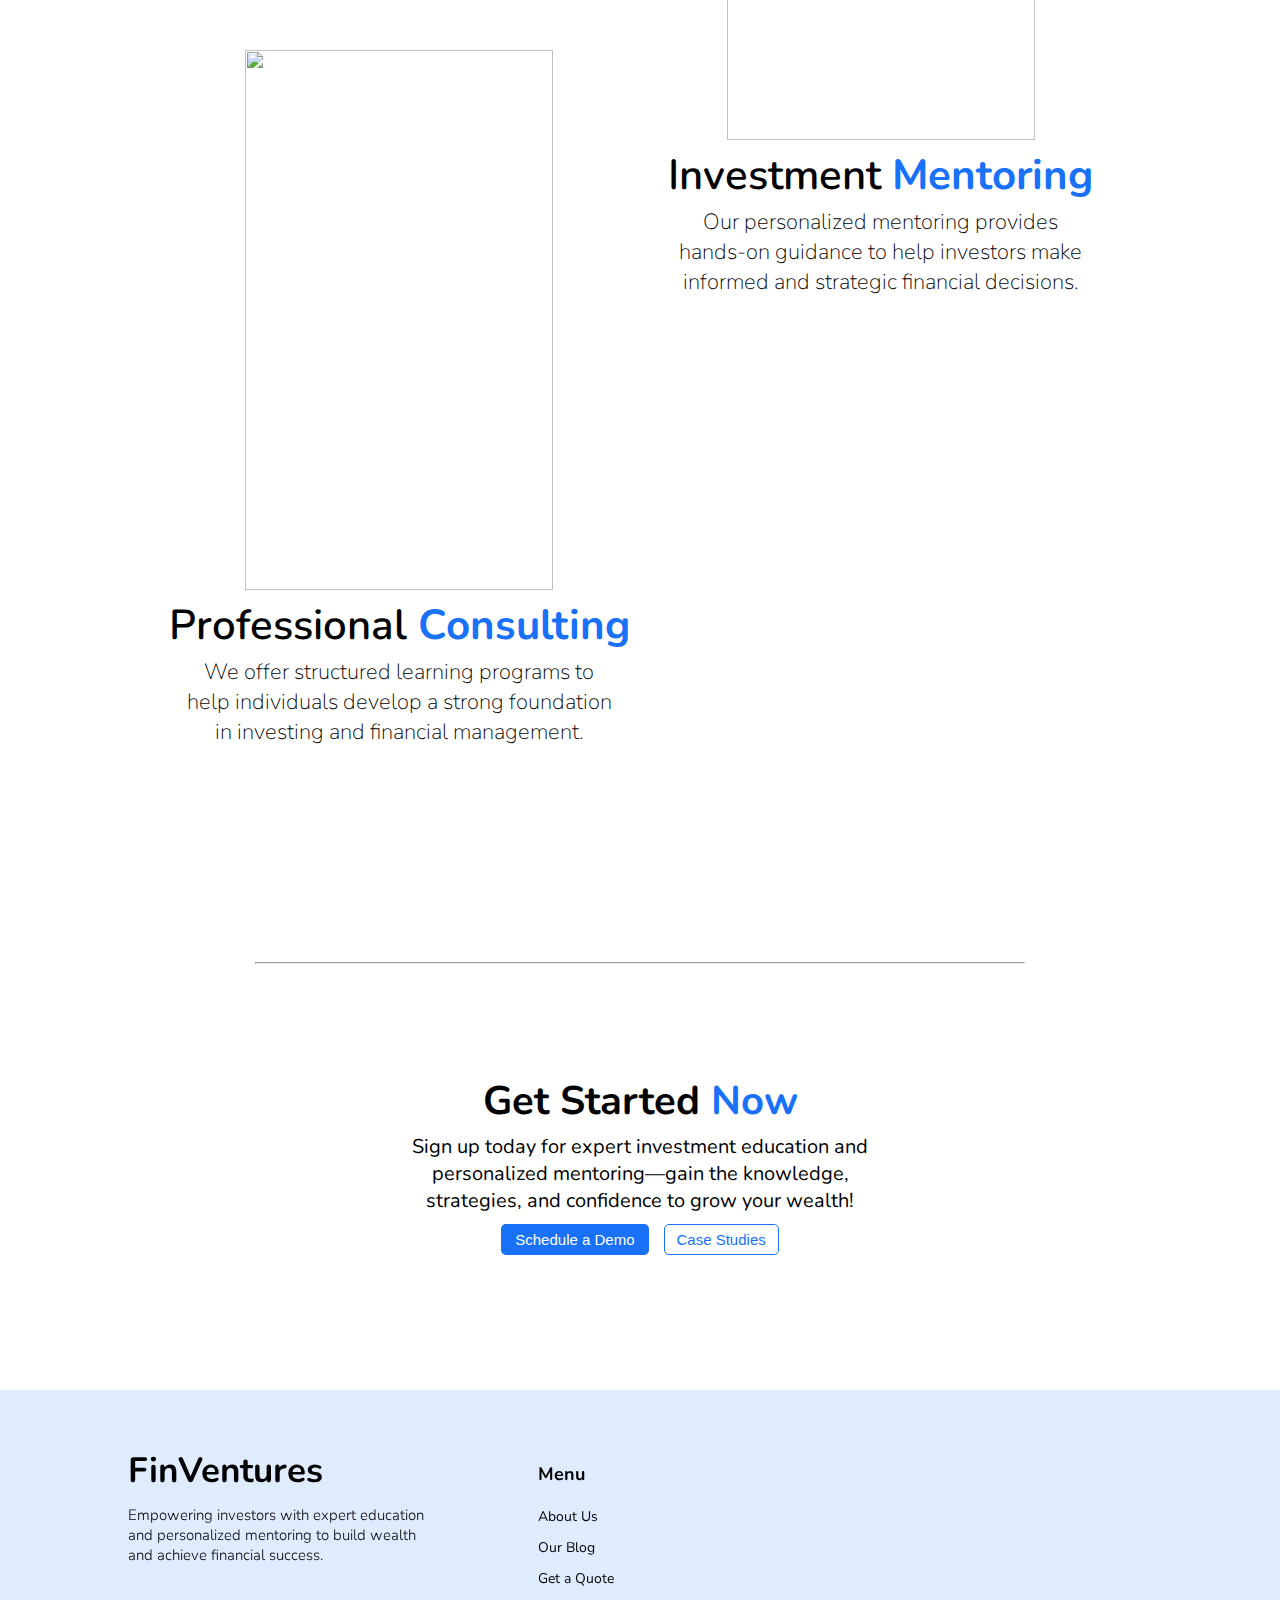
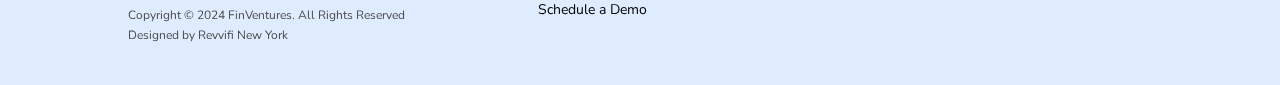
==== commit cc223885: "Slight adjustments to main page" ====
--- a/index.html
+++ b/index.html
@@ -56,7 +56,6 @@
       <div class="container homeinfo">
         <div class="container inforow">
           <div class="infol">
-
             <div id="servicesabout">
               <h1>Our <span>Services</span></h1>
               <p>We offer expert investment education and personalized mentoring to help individuals build financial
@@ -71,7 +70,7 @@
               financial
               management.</p>
           </div>
-          <div class="infol">
+          <div class="infol" style="padding-top:10vh">
             <img
               src="https://elomentorat.com/wp-content/uploads/2021/05/christina-wocintechchat-com-LQ1t-8Ms5PY-unsplash-scaled.jpg" />
             <h1>Investment <span>Mentoring</span></h1>
--- a/style.css
+++ b/style.css
@@ -87,7 +87,7 @@
 .homeinfoc {
   height: auto;
   width: 100%;
-  margin-bottom: 10vh;
+  margin-bottom: 20vh;
 }
 .ffull {
   width:80%;
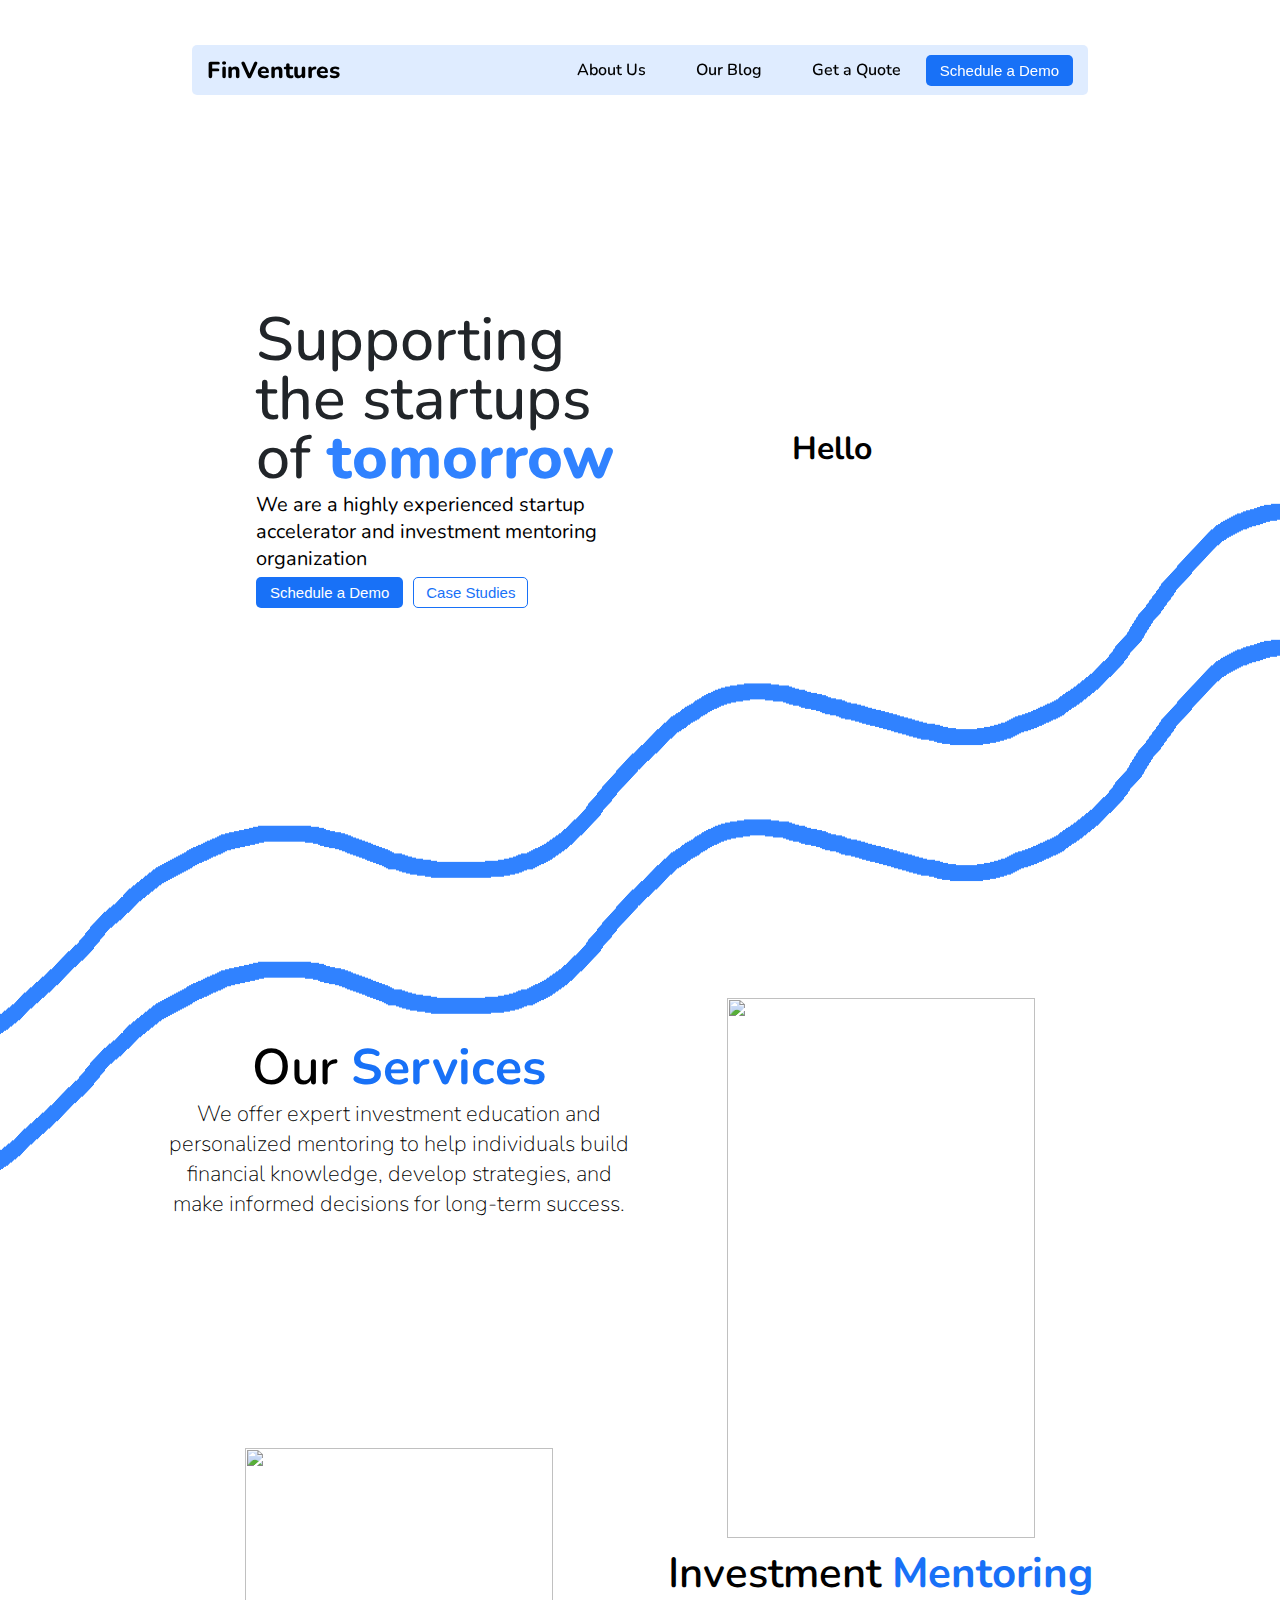
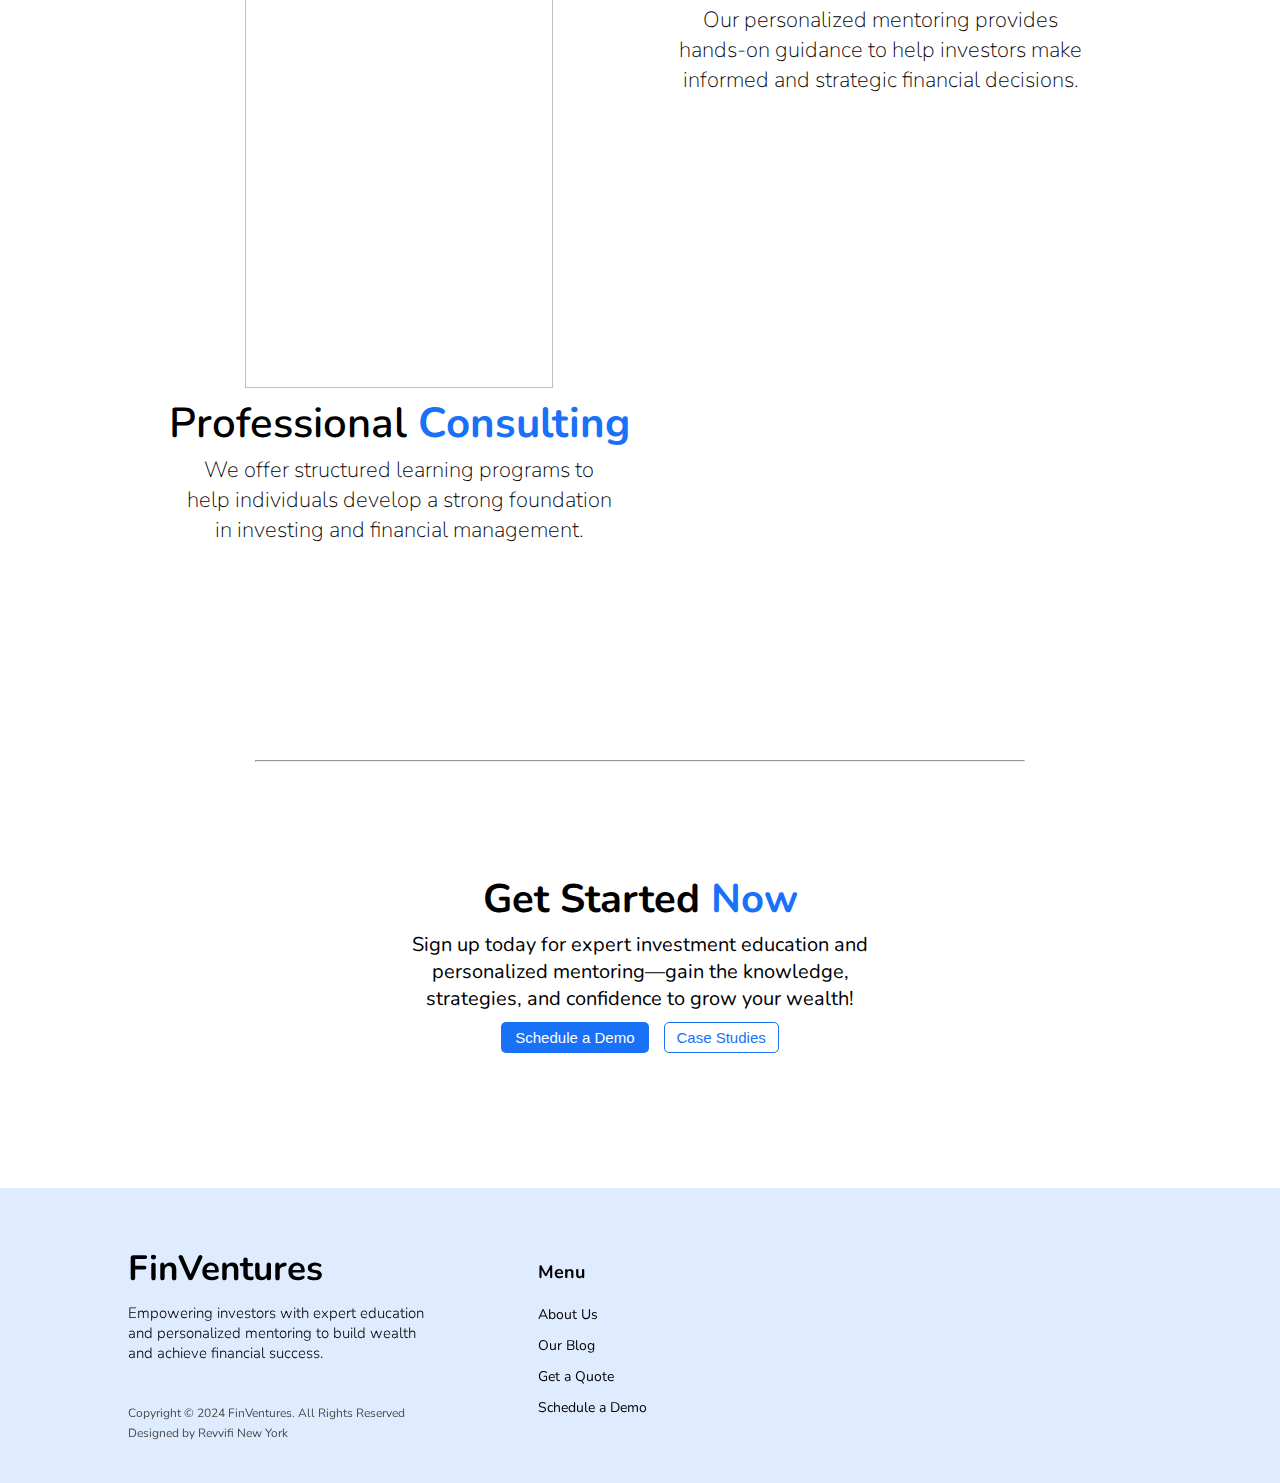
==== commit c65d8004: "Add global script to pages" ====
--- a/index.html
+++ b/index.html
@@ -119,6 +119,7 @@
     </div>
 
   </main>
+  <script src="index.js"></script>
 
 </body>
 
--- a/style.css
+++ b/style.css
@@ -14,10 +14,25 @@
   z-index: 523;
 }
 
+table,
+th,
+tr,
+td {
+  border: solid 1px black;
+  text-align: center;
+}
+
 .hometl {
   width: 30%;
   flex-direction: column;
 
+}
+
+.quotetl {
+  width: 30%;
+  flex-direction: column;
+  align-items: flex-start;
+  justify-content: flex-start;
 }
 
 #mainheadbrow button {
@@ -27,11 +42,86 @@
 
 .hometl h1 {
   font-size: 61px;
+  color: #212529;
+  width: 100%;
+  text-align: left;
+  line-height: 59px;
+  font-weight: 500;
+  margin-bottom: 5px;
+}
+
+.quotetr {
+  width: 40%;
+  display: flex;
+  flex-direction: column;
+  align-items: center;
+  justify-content: center;
+}
+
+.frow {
+  display: flex;
+  flex-direction: row;
+  margin-top: 3px;
+  margin-bottom: 7px;
+
+}
+
+.form {
+  height: auto;
+  padding: 20px;
+  width: 80%;
+  border-radius: 15px;
+  background-color: white;
+  display: flex;
+  flex-direction: column;
+  justify-content: flex-start;
+  box-shadow: 0px 0px 3px 0px rgb(173, 173, 173);
+}
+
+.frow input::placeholder,
+.frow textarea::placeholder {
+  color: #7c7c7c;
+  font-size: 13px;
+  font-family: Arial, Helvetica, sans-serif;
+}
+
+.frow input:focus {
+  border: solid 1px rgb(0, 0, 0);
+}
+
+.form p {
+  text-align: left;
+  padding: 0;
+  font-weight: 700;
+  margin: 0;
+  font-size: 14px;
+}
+
+.frow input,
+.frow textarea {
+  width: 50%;
+  font-size: 13px;
+  resize: none;
+  transition-duration: 0.5s;
+  border-radius: 5px;
+  padding: 5px;
+  border: solid 1px rgb(193, 193, 193);
+  outline: none;
+
+}
+
+.quotetl h1 {
+  font-size: 64px;
   color: #212529;
   text-wrap: pretty;
   line-height: 59px;
   font-weight: 500;
   margin-bottom: 5px;
+}
+
+.quotetl p {
+  font-size: 17px;
+
 }
 
 .primary {
@@ -72,16 +162,124 @@
 
 .homeinfo {
   width: 80%;
-  margin-top: 20vh;
+  margin-top: 30vh;
   background-color: transparent;
   padding: 30px;
   border-radius: 50px;
   align-items: flex-start;
 }
 
+.aboutm {
+  width: 50%;
+  flex-direction: column;
+  display: flex;
+  justify-content: center;
+}
+.post {
+  display: flex;
+  flex-direction: column;
+  background-color: #c4dcffa3;
+  width: 400px;
+  backdrop-filter: blur(10px);
+  margin-left: 20px;
+  margin-right: 20px;
+  border-radius:7px;
+  margin-bottom: 20px;
+  transition-duration: 0.2s;
+}
+
+.post h1 {
+  width: 95% !important;
+  font-size: 40px !important;
+  margin: 10px !important;
+  margin-top:8px !important;
+  line-height:38px !important;
+  margin-bottom: 3px !important;
+  text-wrap:wrap !important;
+}
+
+.post hr {
+  border-top-color: black;
+  width: 95%;
+  border-bottom: none
+}
+#content {
+  padding:20px;
+  backdrop-filter: blur(10px);
+  border-radius:10px;
+  background-color: #d5e6ffa3;
+}
+#content img {
+  border-radius:4px;
+}
+.post:hover {
+  scale: 1.05;
+}
+
+.post img {
+  height: 30vh;
+  border-radius:7px;
+  width: 100%;
+  object-fit: cover;
+}
+.blogc {
+  width:80%;
+  display:flex;
+  flex-wrap: wrap;
+  flex-direction: row;
+  align-items: flex-start;
+  justify-content: center;
+}
+.aboutm h1 {
+  font-size: 71px;
+  color: #212529;
+  text-wrap: pretty;
+  line-height: 59px;
+}
+.blogm {
+  width: 50%;
+  flex-direction: column;
+  display: flex;
+  justify-content: center;
+}
+
+.blogm h1 {
+  font-size: 71px;
+  color: #212529;
+  text-wrap: pretty;
+  line-height: 59px;
+}
+.blogm h3 {
+  text-align: center;
+}
+
 .homem {
-  height: 100vh;
-  width: 100%;
+  width: 100%;
+  padding-top: 30vh;
+}
+
+.homem h1 {
+  margin-bottom: 3px;
+}
+
+.homem h3 {
+  margin-top: 3px;
+  font-size: 25px;
+  line-height: 25px;
+  font-weight: 400;
+  margin-bottom: 4vh;
+
+}
+
+.aboutm img {
+  width: 90%;
+  border-radius: 15px;
+}
+
+.aboutm p {
+  font-size: 22px;
+  text-align: center;
+  text-align: balance;
 }
 
 .homeinfoc {
@@ -89,66 +287,76 @@
   width: 100%;
   margin-bottom: 20vh;
 }
+
 .ffull {
-  width:80%;
-  display:flex;
+  width: 80%;
+  display: flex;
   flex-direction: row;
   justify-content: flex-start;
   align-items: flex-start;
 
 }
+
 .footer {
-  width:100%;
+  width: 100%;
   background-color: #d6e7ffc8;
   backdrop-filter: blur(10px);
-  display:flex;
-  margin-top:15vh;
-  padding-top:40px;
-  padding-bottom:40px;
-  flex-direction: row;
-  justify-content: center;
-  align-items: center;
-}
+  display: flex;
+  margin-top: 15vh;
+  padding-top: 40px;
+  padding-bottom: 40px;
+  flex-direction: row;
+  justify-content: center;
+  align-items: center;
+}
+
 .fc1 h1 {
-  margin-bottom:2px;
+  margin-bottom: 2px;
   line-height: 35px;
   font-size: 35px;
-  
-}
+
+}
+
 .fc1 p {
-  font-size:12px;
-  margin-bottom:2px;
-  margin-top:2px;
-  color:rgb(73, 73, 73);
-}
+  font-size: 12px;
+  margin-bottom: 2px;
+  margin-top: 2px;
+  color: rgb(73, 73, 73);
+}
+
 .fc1 h2 {
-  margin-top:15px;
-  margin-bottom:40px;
+  margin-top: 15px;
+  margin-bottom: 40px;
   font-size: 15px;
   font-weight: 300;
 }
+
 .fc1 {
-  display:flex;
-  width:30%;
-  margin-right:10%;
-  flex-direction: column;
-}
+  display: flex;
+  width: 30%;
+  margin-right: 10%;
+  flex-direction: column;
+}
+
 .fc2 {
   display: flex;
-  margin-top:30px;
+  margin-top: 30px;
   width: 20%;
   flex-direction: column;
 }
+
 .fc2 h2 {
-  font-size:18px;
-  margin-bottom:15px;
-  margin-top:2px;
-}
+  font-size: 18px;
+  margin-bottom: 15px;
+  margin-top: 2px;
+}
+
 .fc2 p {
-  font-size:14px;
-  margin-bottom:6px;
-  margin-top:6px;
-}
+  font-size: 14px;
+  margin-bottom: 6px;
+  margin-top: 6px;
+}
+
 .homebot {
   margin-top: 10vh;
   flex-direction: column;
@@ -187,9 +395,11 @@
   height: 50vh;
   justify-content: center;
 }
+
 #servicesabout h1 {
-  font-size:50px;
-}
+  font-size: 50px;
+}
+
 #servicesabout h1 span {
   color: #1871f7;
 }
@@ -280,7 +490,7 @@
   align-items: center;
   flex-direction: row;
   width: 70%;
-  background-color: #d6e7ffce;
+  background-color: #d6e7ffc5;
   border-radius: 5px;
   backdrop-filter: blur(10px);
   z-index: 828;
